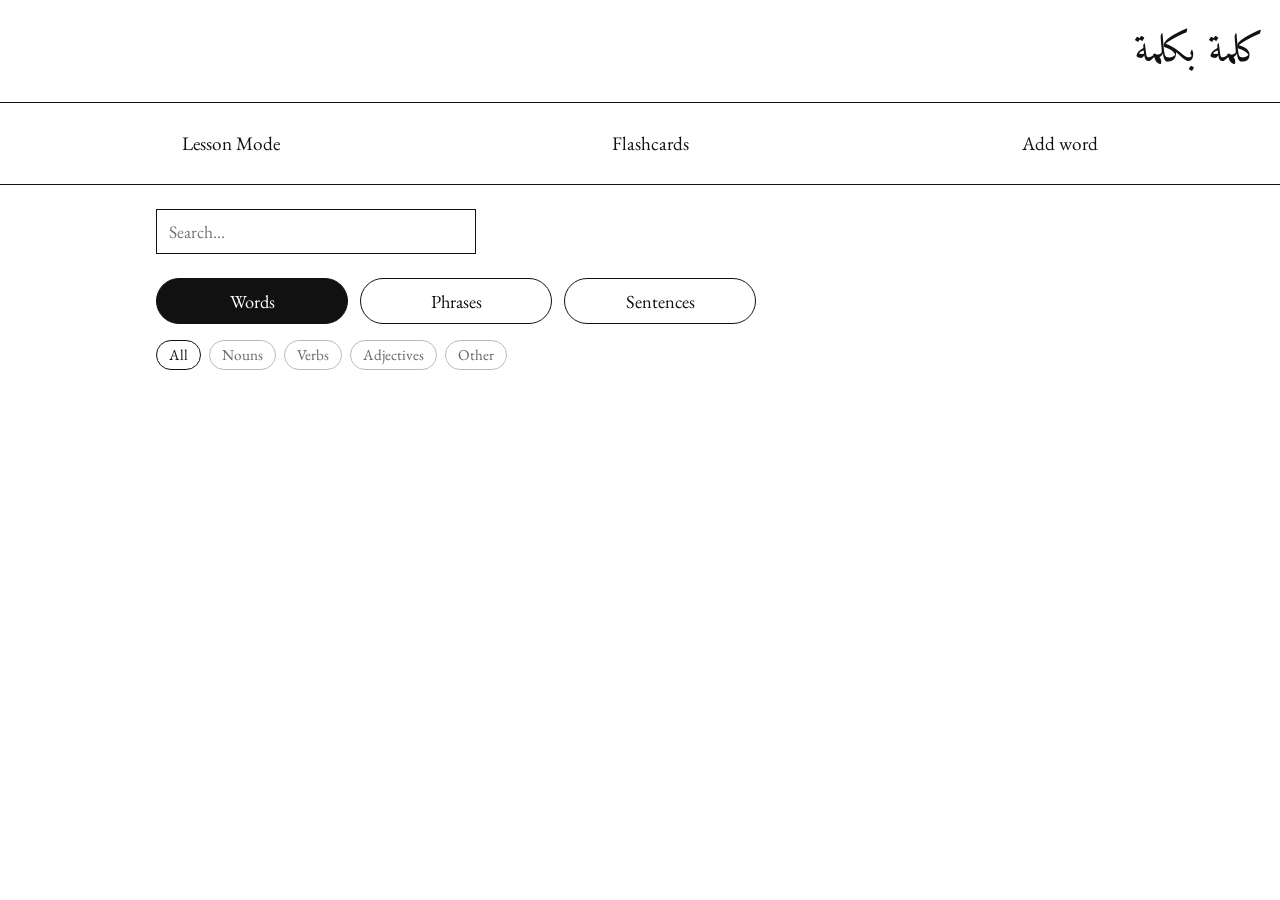
==== index.html @ 8d8bc89e "Point frontend at live API" ====
<!DOCTYPE html>
<html lang="en">
<head>
  <meta charset="UTF-8">
  <meta name="viewport" content="width=device-width, initial-scale=1">
  <title>كلمة بكلمة</title>
  <link rel="preconnect" href="https://fonts.googleapis.com">
  <link rel="preconnect" href="https://fonts.gstatic.com" crossorigin>
  <link href="https://fonts.googleapis.com/css2?family=EB+Garamond:ital,wght@0,400;0,600;1,400&family=Amiri:wght@400;700&display=swap" rel="stylesheet">
  <link rel="stylesheet" href="style.css?v=7">
</head>
<body>
  <header class="site-header">
    <h1 lang="ar" dir="rtl">كلمة بكلمة</h1>
  </header>

  <nav class="site-nav">
    <a href="lesson.html" id="lesson-link" class="nav-btn">Lesson Mode</a>
      <a href="flashcards.html" class="nav-btn">Flashcards</a>
    <button id="open-add" class="nav-btn">Add word</button>
  </nav>

  <main>
    <input id="search" type="search" placeholder="Search…">

    <div id="tabs" class="tabs">
      <button class="tab active" data-tab="words">Words</button>
      <button class="tab" data-tab="phrases">Phrases</button>
      <button class="tab" data-tab="sentences">Sentences</button>
    </div>

    <div id="filters" class="filters">
      <button class="filter active" data-filter="all">All</button>
      <button class="filter" data-filter="noun">Nouns</button>
      <button class="filter" data-filter="verb">Verbs</button>
      <button class="filter" data-filter="adjective">Adjectives</button>
      <button class="filter" data-filter="other">Other</button>
    </div>

    <div id="word-list"></div>
  </main>

  <dialog id="word-dialog">
    <form id="add-form">
      <h2 id="dialog-title">Add word</h2>
      <input id="english" placeholder="English" required>
      <input id="arabic" placeholder="Arabic" lang="ar" dir="rtl" required>
      <input id="translit" placeholder="Transliteration" required>
      <select id="type">
        <option value="noun">Noun</option>
        <option value="verb">Verb</option>
        <option value="adjective">Adjective</option>
        <option value="adverb">Adverb</option>
        <option value="preposition">Preposition</option>
        <option value="pronoun">Pronoun</option>
        <option value="number">Number</option>
        <option value="question">Question word</option>
        <option value="conjunction">Conjunction</option>
        <option value="phrase">Phrase</option>
        <option value="sentence">Sentence</option>
      </select>

      <div id="extra-fields"></div>

      <textarea id="notes" placeholder="Notes (optional)"></textarea>

      <div class="dialog-buttons">
        <button type="button" id="cancel-edit">Cancel</button>
        <button type="submit" id="submit-btn">Add word</button>
      </div>
    </form>
  </dialog>

<script src="js/storage.js?v=3"></script>
  <script src="js/shared.js?v=3"></script>
  <script src="js/dictionary.js?v=3"></script>
</body>
</html>
---- style.css ----
:root {
  --ink: #111;
  --muted: #666;
  --line: #111;
  --paper: #fff;
  --danger: #a11;
  --serif: "EB Garamond", Georgia, serif;
  --arabic: "Amiri", "Noto Naskh Arabic", serif;
}

* { box-sizing: border-box; }

body {
  margin: 0;
  background: var(--paper);
  color: var(--ink);
  font-family: var(--serif);
  font-size: 18px;
}

[lang="ar"] { font-family: var(--arabic); }

/* Hidden things stay hidden, even if they have display: flex */
[hidden] { display: none !important; }

/* Header */
.site-header {
  padding: 16px;
  border-bottom: 1px solid var(--line);
}
.site-header h1 {
  margin: 0;
  font-size: 2.5rem;
  font-weight: 400;
}

/* Nav */
.site-nav {
  display: flex;
  justify-content: space-around;
  padding: 20px 16px;
  border-bottom: 1px solid var(--line);
}
.nav-btn {
  background: none;
  border: none;
  padding: 8px 12px;
  font-family: var(--serif);
  font-size: 1.2rem;
  color: var(--ink);
  cursor: pointer;
}
a.nav-btn { text-decoration: none; }
.nav-btn:hover { text-decoration: underline; }
.nav-btn:disabled {
  color: var(--muted);
  cursor: not-allowed;
  text-decoration: none;
}

/* Main area */
main {
  max-width: 1000px;
  margin: 0 auto;
  padding: 24px 16px;
}

#search {
  width: 100%;
  max-width: 320px;
  margin-bottom: 24px;
  padding: 10px 12px;
  font-family: var(--serif);
  font-size: 1.1rem;
  border: 1px solid var(--line);
  border-radius: 0;
  background: var(--paper);
  color: var(--ink);
}

/* Tabs */
.tabs {
  display: flex;
  gap: 12px;
  max-width: 600px;
  margin-bottom: 16px;
}
.tab {
  flex: 1;
  padding: 10px 0;
  font-family: var(--serif);
  font-size: 1.15rem;
  background: var(--paper);
  color: var(--ink);
  border: 1px solid var(--line);
  border-radius: 999px;
  cursor: pointer;
}
.tab.active {
  background: var(--ink);
  color: var(--paper);
}

/* Filters inside Words */
.filters {
  display: flex;
  flex-wrap: wrap;
  gap: 8px;
  margin-bottom: 24px;
}
.filter {
  padding: 4px 12px;
  font-family: var(--serif);
  font-size: 0.95rem;
  background: none;
  color: var(--muted);
  border: 1px solid #bbb;
  border-radius: 999px;
  cursor: pointer;
}
.filter.active {
  color: var(--ink);
  border-color: var(--ink);
}

/* Word list: 1 column on phone, 2 on tablet, 3 on PC */
#word-list {
  display: grid;
  grid-template-columns: 1fr;
  gap: 16px;
}
@media (min-width: 700px) {
  #word-list { grid-template-columns: 1fr 1fr; }
}
@media (min-width: 1000px) {
  #word-list { grid-template-columns: 1fr 1fr 1fr; }
}

/* Word cards */
.word-card {
  border: 1px solid var(--line);
  padding: 16px;
}
.word-top {
  display: flex;
  justify-content: space-between;
  align-items: flex-start;
  gap: 12px;
}
.word-card h2 {
  margin: 0;
  font-size: 1.4rem;
  font-weight: 600;
}
.translit {
  margin: 4px 0 0;
  font-style: italic;
  color: var(--muted);
}
.arabic {
  margin: 0;
  font-size: 1.8rem;
  line-height: 1.2;
}
.type {
  margin: 12px 0 0;
  font-size: 0.85rem;
  text-transform: uppercase;
  letter-spacing: 0.08em;
  color: var(--muted);
}
.notes {
  margin: 12px 0 0;
  font-size: 0.95rem;
  color: var(--muted);
}
.tags {
  margin: 8px 0 0;
  font-size: 0.85rem;
  font-style: italic;
  color: var(--muted);
}
.card-actions {
  display: flex;
  gap: 16px;
  margin-top: 12px;
}
.card-actions button {
  background: none;
  border: none;
  padding: 0;
  font-family: var(--serif);
  font-size: 1rem;
  color: var(--ink);
  text-decoration: underline;
  cursor: pointer;
}
.card-actions .delete-btn { color: var(--danger); }

/* Extra forms (dual, plurals etc.) */
.forms {
  list-style: none;
  margin: 12px 0 0;
  padding: 12px 0 0;
  border-top: 1px solid #ddd;
}
.forms li {
  display: grid;
  grid-template-columns: 130px 1fr auto;
  align-items: baseline;
  gap: 8px;
  padding: 2px 0;
}
.form-label {
  font-size: 0.8rem;
  text-transform: uppercase;
  letter-spacing: 0.06em;
  color: var(--muted);
}
.form-translit {
  font-style: italic;
  color: var(--muted);
}
.form-arabic {
  font-size: 1.3rem;
}

/* Pop-up */
dialog {
  width: min(420px, calc(100% - 32px));
  max-height: 90vh;
  overflow-y: auto;
  padding: 24px;
  border: 1px solid var(--line);
  background: var(--paper);
  color: var(--ink);
}
dialog::backdrop { background: rgba(0, 0, 0, 0.4); }
dialog h2 {
  margin: 0 0 16px;
  font-weight: 400;
}
#add-form input,
#add-form select,
#add-form textarea {
  display: block;
  width: 100%;
  margin-bottom: 12px;
  padding: 10px 12px;
  font-family: var(--serif);
  font-size: 1.1rem;
  border: 1px solid var(--line);
  border-radius: 0;
  background: var(--paper);
  color: var(--ink);
}
#add-form textarea {
  min-height: 70px;
  resize: vertical;
}
#add-form input[lang="ar"] {
  font-family: var(--arabic);
  font-size: 1.3rem;
}
.extra-field {
  border: none;
  margin: 0;
  padding: 0;
}
.extra-field legend {
  padding: 0;
  margin-bottom: 4px;
  font-size: 0.8rem;
  text-transform: uppercase;
  letter-spacing: 0.06em;
  color: var(--muted);
}
.pair {
  display: grid;
  grid-template-columns: 1fr 1fr;
  gap: 8px;
}
.dialog-buttons {
  display: flex;
  justify-content: flex-end;
  gap: 12px;
  margin-top: 8px;
}
.dialog-buttons button {
  padding: 10px 18px;
  font-family: var(--serif);
  font-size: 1rem;
  border: 1px solid var(--line);
  background: var(--paper);
  color: var(--ink);
  cursor: pointer;
}
.dialog-buttons button[type="submit"] {
  background: var(--ink);
  color: var(--paper);
}

/* Lesson Mode */
.lesson-name {
  width: 100%;
  max-width: 420px;
  margin-bottom: 20px;
  padding: 4px 0;
  font-family: var(--serif);
  font-size: 1.6rem;
  border: none;
  border-bottom: 1px solid var(--line);
  border-radius: 0;
  background: var(--paper);
  color: var(--ink);
}
.lesson-form {
  display: grid;
  grid-template-columns: 1fr;
  gap: 8px;
  margin-bottom: 24px;
}
@media (min-width: 700px) {
  .lesson-form { grid-template-columns: 1fr 1fr 1fr 160px auto; }
}
.lesson-form input,
.lesson-form select {
  width: 100%;
  padding: 10px 12px;
  font-family: var(--serif);
  font-size: 1.1rem;
  border: 1px solid var(--line);
  border-radius: 0;
  background: var(--paper);
  color: var(--ink);
}
.lesson-form input[lang="ar"] {
  font-family: var(--arabic);
  font-size: 1.3rem;
}
.lesson-form button,
.lesson-actions button {
  padding: 10px 18px;
  font-family: var(--serif);
  font-size: 1rem;
  border: 1px solid var(--line);
  background: var(--ink);
  color: var(--paper);
  cursor: pointer;
}
#lesson-count {
  margin: 0 0 12px;
  font-size: 1.3rem;
  font-weight: 400;
}
.lesson-item {
  display: flex;
  flex-wrap: wrap;
  justify-content: space-between;
  align-items: center;
  gap: 8px 16px;
  padding: 12px 0;
  border-bottom: 1px solid #ddd;
}
.lesson-item .translit,
.lesson-item .type { margin-left: 8px; }
.lesson-item .arabic { font-size: 1.5rem; }
.lesson-item .card-actions {
  width: 100%;
  margin-top: 0;
}
.lesson-actions {
  display: flex;
  justify-content: flex-end;
  gap: 12px;
  margin-top: 24px;
}
#discard-lesson {
  background: var(--paper);
  color: var(--danger);
  border-color: var(--danger);
}
.lesson-actions button:disabled {
  opacity: 0.4;
  cursor: not-allowed;
}

/* "More forms" in Lesson Mode */
.lesson-more { grid-column: 1 / -1; }
.lesson-more summary {
  margin-bottom: 8px;
  font-size: 0.95rem;
  color: var(--muted);
  cursor: pointer;
}
.lesson-more .extra-field { margin-bottom: 8px; }
.lesson-item .forms {
  width: 100%;
  margin-top: 0;
}

/* Flashcards */
.fc-setup { max-width: 420px; }
.fc-title {
  margin: 0 0 16px;
  font-size: 1.6rem;
  font-weight: 400;
}
.fc-label {
  display: block;
  margin: 0 0 6px;
  font-size: 0.85rem;
  text-transform: uppercase;
  letter-spacing: 0.08em;
  color: var(--muted);
}
.fc-select {
  width: 100%;
  margin-bottom: 20px;
  padding: 10px 12px;
  font-family: var(--serif);
  font-size: 1.1rem;
  border: 1px solid var(--line);
  border-radius: 0;
  background: var(--paper);
  color: var(--ink);
}
.fc-primary,
.fc-secondary {
  padding: 12px 24px;
  font-family: var(--serif);
  font-size: 1.1rem;
  border: 1px solid var(--line);
  cursor: pointer;
}
.fc-primary {
  background: var(--ink);
  color: var(--paper);
}
.fc-secondary {
  background: var(--paper);
  color: var(--ink);
}
.fc-setup .fc-primary {
  width: 100%;
  margin-top: 8px;
}

#fc-play,
#fc-summary {
  max-width: 520px;
  margin: 0 auto;
}
#fc-summary { text-align: center; }

.fc-progress {
  margin: 0 0 12px;
  text-align: center;
  color: var(--muted);
}
.fc-card {
  display: flex;
  flex-direction: column;
  justify-content: center;
  min-height: 260px;
  padding: 32px 24px;
  border: 1px solid var(--line);
  text-align: center;
  cursor: pointer;
  user-select: none;
}
.fc-english {
  margin: 0;
  font-size: 2rem;
}
.fc-arabic {
  margin: 0;
  font-size: 2.6rem;
  line-height: 1.4;
}
.fc-translit {
  margin: 4px 0 0;
  font-size: 1.2rem;
  font-style: italic;
  color: var(--muted);
}
.fc-hint {
  margin: 24px 0 0;
  font-size: 0.85rem;
  color: var(--muted);
}
.fc-card hr {
  width: 40%;
  margin: 20px auto;
  border: none;
  border-top: 1px solid #ddd;
}
.fc-card .forms { text-align: left; }

.fc-answer {
  display: flex;
  gap: 12px;
  margin-top: 16px;
}
.fc-answer button { flex: 1; }

.fc-link {
  display: block;
  margin: 24px auto 0;
  background: none;
  border: none;
  font-family: var(--serif);
  font-size: 1rem;
  color: var(--muted);
  text-decoration: underline;
  cursor: pointer;
}
.fc-result {
  margin: 0 0 16px;
  font-size: 1.3rem;
}
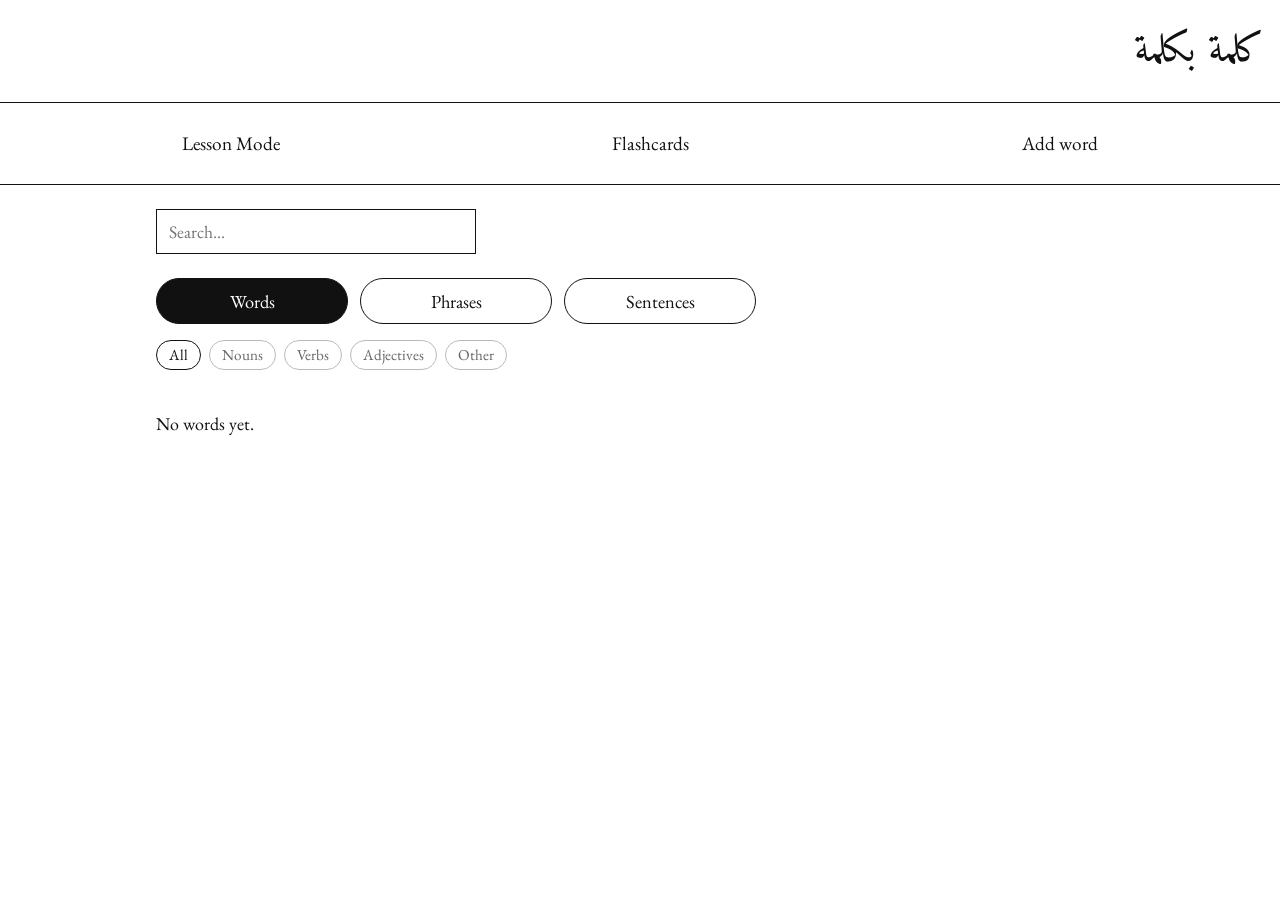
==== commit d912c19c: "Remove unused saveWords and handle load errors" ====
--- a/index.html
+++ b/index.html
@@ -71,8 +71,8 @@
     </form>
   </dialog>
 
-<script src="js/storage.js?v=3"></script>
+  <script src="js/storage.js?v=7"></script>
   <script src="js/shared.js?v=3"></script>
-  <script src="js/dictionary.js?v=3"></script>
+  <script src="js/dictionary.js?v=4"></script>
 </body>
 </html>
